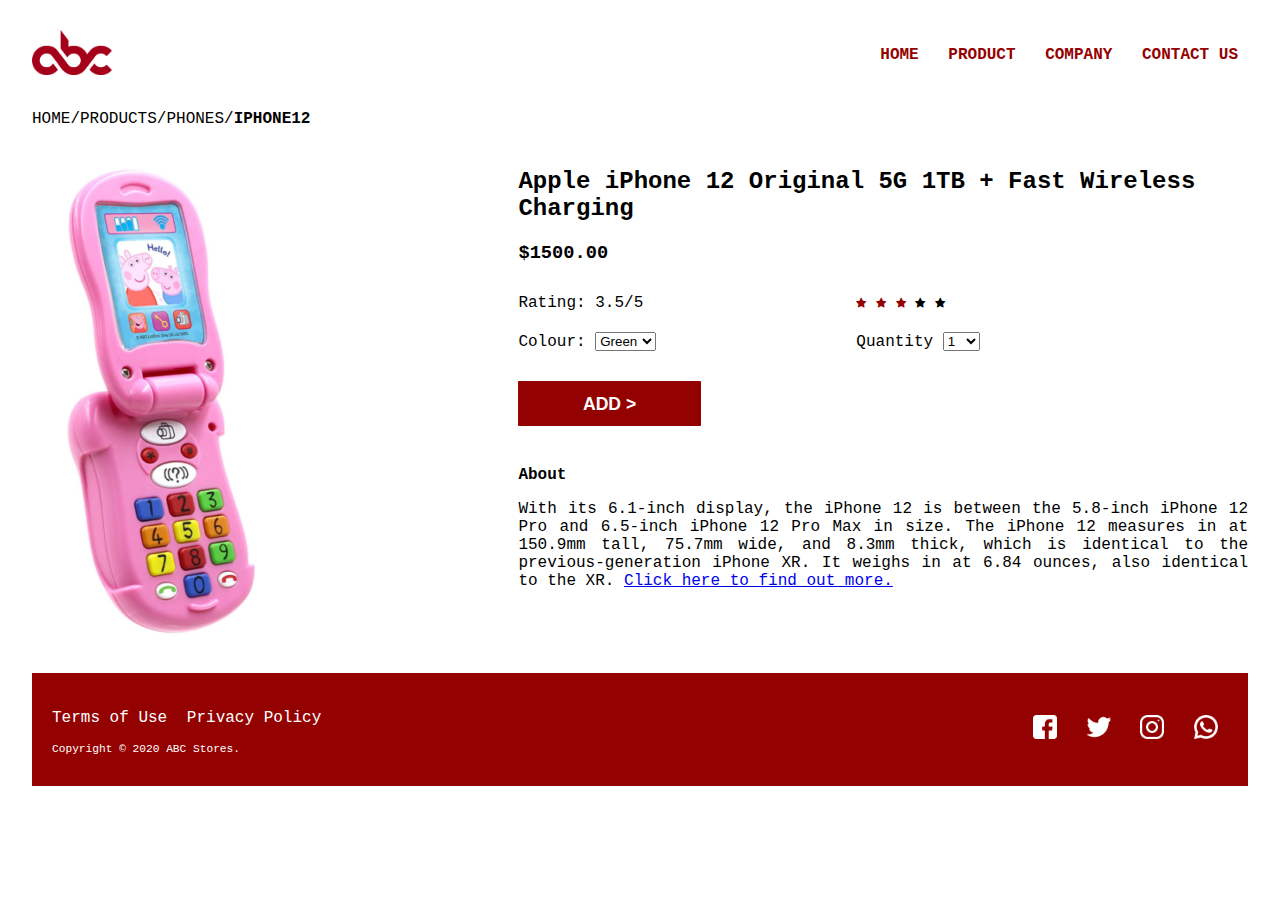
==== after/index.html @ e609a5ff "Initial commit" ====
<!DOCTYPE html>
<html lang="en">

<head>
    <meta charset="UTF-8">
    <meta name="viewport" content="width=device-width, initial-scale=1.0">
    <meta name="description" content="Accessibility demo (after)">
    <link rel="stylesheet" href="../css/general.css">
    <link rel="stylesheet" href="https://cdnjs.cloudflare.com/ajax/libs/font-awesome/4.7.0/css/font-awesome.min.css">

    <title>Accessibility Demo</title>
</head>

<body>
    <header>
        <nav>
            <ul>
                <li><a href="#"> Home </a></li>
                <li> <a href="#"> Product </a></li>
                <li> <a href="#"> Company </a> </li>
                <li> <a href="#"> Contact Us </a> </li>
            </ul>
        </nav>
        <a href="#"><img class="logo" alt="ABC Stores" src="../images/logo.png"> </a>
    </header>

    <div class="path">
        HOME/PRODUCTS/PHONES/<span class="current">IPHONE12</span>
    </div>

    <main class="product">
        <div class="product-details">
            <h2> Apple iPhone 12 Original 5G 1TB + Fast Wireless Charging </h2>
            <h3 class="price"> $1500.00 </h3>

            <div class="split">
                <span> Rating: 3.5/5 </span>
                <div class="star-rating">
                    <span class="fa fa-star checked"></span>
                    <span class="fa fa-star checked"></span>
                    <span class="fa fa-star checked"></span>
                    <span class="fa fa-star"></span>
                    <span class="fa fa-star"></span>
                </div>
            </div>


            <div class="split">
                <div class="color-picker">
                    <label for="color"> Colour: </label>
                    <select id="color" name="color">
                        <option> Green </option>
                        <option> Pink </option>
                        <option> Red </option>
                        <option> Yellow </option>
                    </select>
                </div>

                <div class="quantity-picker">
                    <label for="quantity"> Quantity </label>
                    <select id="quantity">
                        <option> 1 </option>
                        <option> 5 </option>
                        <option> 10 </option>
                    </select>
                </div>
            </div>

            <button> Add ></button>

            <div class="about">
                <h3> About </h3>
                <p>
                    With its 6.1-inch display, the iPhone 12 is between the 5.8-inch iPhone 12 Pro and 6.5-inch iPhone
                    12
                    Pro Max in size. The iPhone 12 measures in at 150.9mm tall, 75.7mm wide, and 8.3mm thick, which is
                    identical to the previous-generation iPhone XR. It weighs in at 6.84 ounces, also identical to the
                    XR. <a href="#"> Click here to find out more. </a>
                </p>
            </div>
        </div>
        <div class="product-img"> <img alt="Apple iPhone 12 Original 5G 1TB + Fast Wireless Charging"
                src="../images/product1.png"> </div>
    </main>

    <footer>
        <section class="icons">
            <img class="social-media" alt="facebook" src="../images/facebook (white).png">
            <img class="social-media" alt="twitter" src="../images/twitter (white).png">
            <img class="social-media" alt="instagram" src="../images/instagram (white).png">
            <img class="social-media" alt="whatsapp" src="../images/whatsapp (white).png">
        </section>

        <section class="text">
            <p>
                <a href="#"> Terms of Use </a>
                <a href="#"> Privacy Policy </a>
            </p>
            <p class="copyright"> Copyright © 2020 ABC Stores. </p>
        </section>


    </footer>
</body>

</html>
---- css/general.css ----
body {
    font-family: 'Courier New', Courier, monospace;
    margin: 0 auto;
    width: 95%;
    /* max-width: 1000px; */
}

/* Header Styles */

.header, header {
    display: flex;
    justify-content: space-between;
    flex-direction: row-reverse;
    align-items: center;
    margin: 20px 0;
}

.navigation li, nav li {
    display: inline-block;
    margin: 10px;
}

.navigation li a, nav li a {
    color: rgb(148, 1, 1);
    text-transform: uppercase;
    text-decoration: none;
    font-weight: 800;
}

.logo {
    width: 80px;
}

.path {
    margin: 20px 0;
}

.path .current {
    font-weight: 600;
}

/* Main Content */

.content, main {
    display: flex;
    flex-direction: row-reverse;
    margin: 20px auto;
}

.product-img {
    flex: 2;
}

.product-details {
    flex: 3;
}

.product .split>* {
    display: inline-block;
    width: 45%;
    margin: 10px 0;
}

.fa-star:before {
    font-size: 0.7em;
}

.fa-star.checked {
    color: rgb(148, 1, 1);
}

.product .add-btn, .product button {
    color: white;
    background-color: rgb(148, 1, 1);
    width: 25%;
    height: 45px;
    line-height: 45px;
    text-align: center;
    vertical-align: middle;
    text-transform: uppercase;
    font-size: 1.1em;
    font-weight: 600;
    margin: 20px 0 10px;
    border: none;
    border-radius: 1px;
}

.product .add-btn:hover, .product button:hover {
    box-shadow: inset 0px 0px 5px #c1c1c1;
}

.product .about {
    text-align: justify;
    margin-top: 30px;
}

.product .about h3 {
    font-size: 1em;
}

/* Footer */

.footer, footer {
    color: white;
    background-color: rgb(148, 1, 1);
    padding: 20px;
    display: flex;
    flex-direction: row-reverse;
    justify-content: space-between;
    align-items: center;
}

.footer a, footer a {
    color: white;
    text-decoration: none;
    margin-right: 10px;
}

.footer .copyright {
    font-size: 0.7em;
    color: rgb(107, 103, 103);
}

footer .copyright {
    font-size: 0.7em;
    color: white;
}

img.social-media {
    width: 1.5em;
    margin: 10px;
}
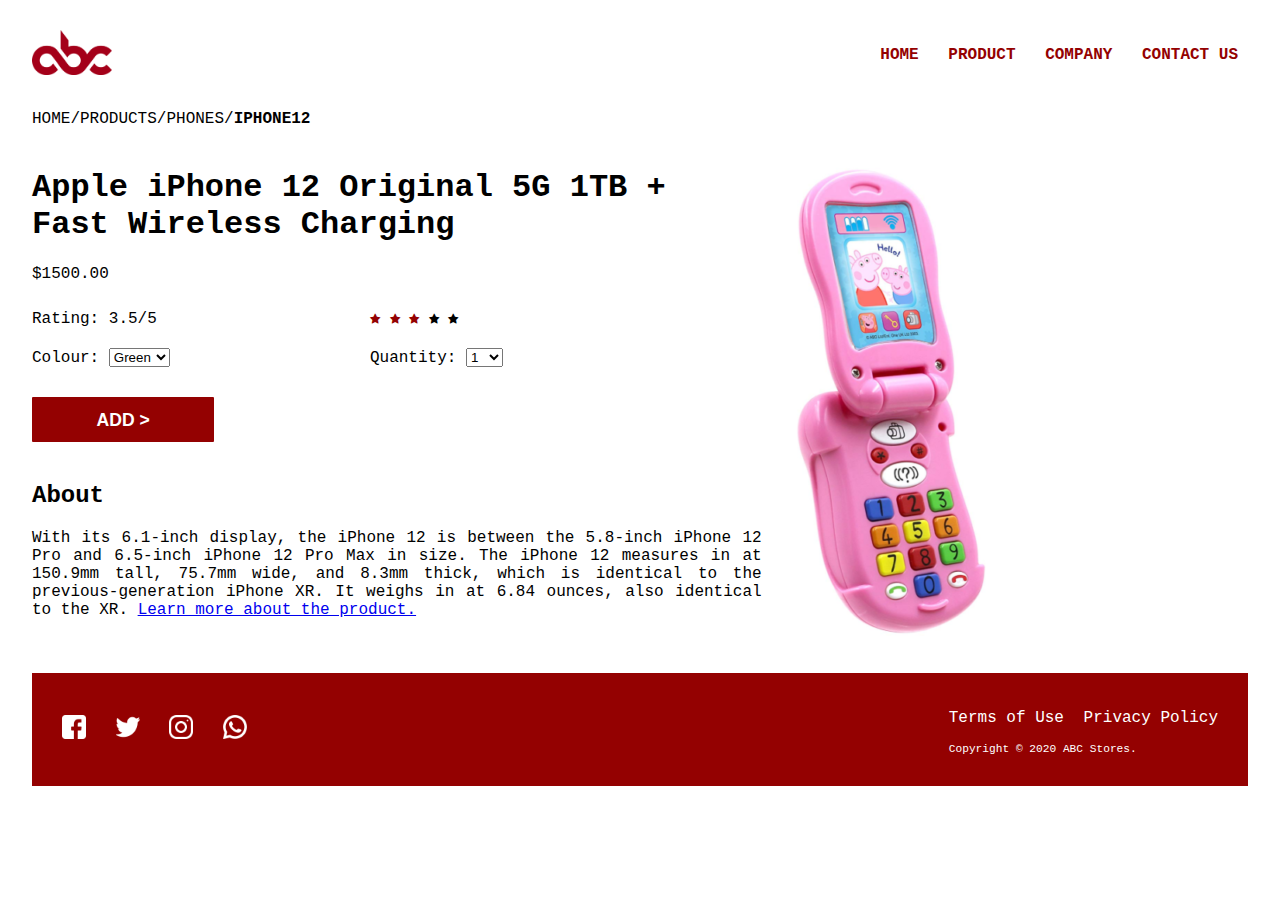
==== commit 19b6b84a: "feat: more accessubilty features" ====
--- a/after/index.html
+++ b/after/index.html
@@ -24,14 +24,18 @@
         <a href="#"><img class="logo" alt="ABC Stores" src="../images/logo.png"> </a>
     </header>
 
-    <div class="path">
+    <div class="path" aria-label="navigation path">
         HOME/PRODUCTS/PHONES/<span class="current">IPHONE12</span>
     </div>
 
     <main class="product">
-        <div class="product-details">
-            <h2> Apple iPhone 12 Original 5G 1TB + Fast Wireless Charging </h2>
-            <h3 class="price"> $1500.00 </h3>
+        <section class="product-img">
+            <img alt="Apple iPhone 12 Original 5G 1TB + Fast Wireless Charging" src="../images/product1.png">
+        </section>
+
+        <section class="product-details">
+            <h1> Apple iPhone 12 Original 5G 1TB + Fast Wireless Charging </h1>
+            <p class="price"> $1500.00 </p>
 
             <div class="split">
                 <span> Rating: 3.5/5 </span>
@@ -44,7 +48,6 @@
                 </div>
             </div>
 
-
             <div class="split">
                 <div class="color-picker">
                     <label for="color"> Colour: </label>
@@ -55,51 +58,46 @@
                         <option> Yellow </option>
                     </select>
                 </div>
-
                 <div class="quantity-picker">
-                    <label for="quantity"> Quantity </label>
-                    <select id="quantity">
-                        <option> 1 </option>
-                        <option> 5 </option>
-                        <option> 10 </option>
+                    <label for="quantity"> Quantity: </label>
+                    <select id="quantity" name="quantity">
+                        <option value="1"> 1 </option>
+                        <option value="5"> 5 </option>
+                        <option value="10"> 10 </option>
                     </select>
                 </div>
             </div>
 
-            <button> Add ></button>
+            <button> Add &gt;</button>
 
             <div class="about">
-                <h3> About </h3>
+                <h2> About </h2>
                 <p>
                     With its 6.1-inch display, the iPhone 12 is between the 5.8-inch iPhone 12 Pro and 6.5-inch iPhone
                     12
                     Pro Max in size. The iPhone 12 measures in at 150.9mm tall, 75.7mm wide, and 8.3mm thick, which is
                     identical to the previous-generation iPhone XR. It weighs in at 6.84 ounces, also identical to the
-                    XR. <a href="#"> Click here to find out more. </a>
+                    XR. <a href="#"> Learn more about the product. </a>
                 </p>
             </div>
-        </div>
-        <div class="product-img"> <img alt="Apple iPhone 12 Original 5G 1TB + Fast Wireless Charging"
-                src="../images/product1.png"> </div>
+        </section>
     </main>
 
     <footer>
-        <section class="icons">
-            <img class="social-media" alt="facebook" src="../images/facebook (white).png">
-            <img class="social-media" alt="twitter" src="../images/twitter (white).png">
-            <img class="social-media" alt="instagram" src="../images/instagram (white).png">
-            <img class="social-media" alt="whatsapp" src="../images/whatsapp (white).png">
-        </section>
-
-        <section class="text">
+        <div class="text">
             <p>
                 <a href="#"> Terms of Use </a>
                 <a href="#"> Privacy Policy </a>
             </p>
-            <p class="copyright"> Copyright © 2020 ABC Stores. </p>
-        </section>
+            <p class="copyright"> Copyright &copy; 2020 ABC Stores. </p>
+        </div>
 
-
+        <div class="icons">
+            <img class="social-media" alt="facebook" src="../images/facebook-white.png">
+            <img class="social-media" alt="twitter" src="../images/twitter-white.png">
+            <img class="social-media" alt="instagram" src="../images/instagram-white.png">
+            <img class="social-media" alt="whatsapp" src="../images/whatsapp-white.png">
+        </div>
     </footer>
 </body>
 
